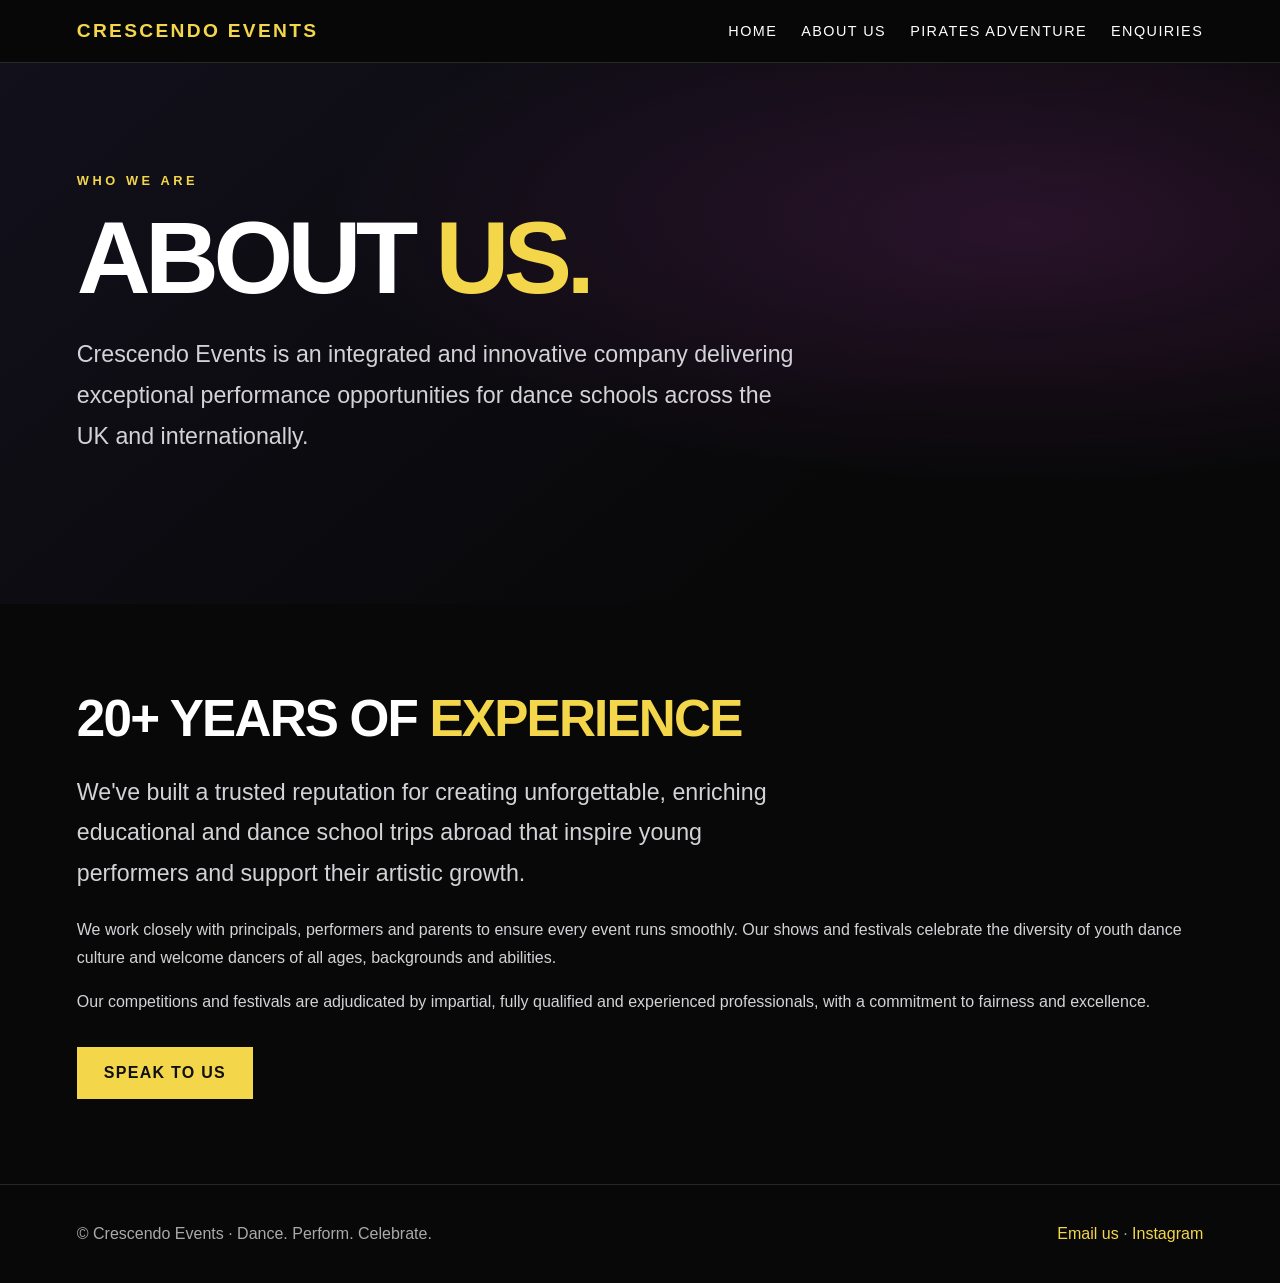
==== about.html @ 7852a8d0 "Add Crescendo Events website: about.html" ====
<!doctype html><html lang="en"><head><meta charset="utf-8"><meta name="viewport" content="width=device-width,initial-scale=1"><meta name="description" content="Crescendo Events creates exceptional international dance performance experiences."><title>About us | Crescendo Events</title><link rel="stylesheet" href="style.css"></head><body><header><a class="brand" href="index.html">CRESCENDO EVENTS</a><nav><a href="index.html">Home</a><a href="about.html">About us</a><a href="pirates.html">Pirates Adventure</a><a href="enquiries.html">Enquiries</a></nav></header><main><div class="hero"><div class="inner"><div class="eyebrow">Who we are</div><h1>ABOUT <span class="gold">US.</span></h1><p class="lead">Crescendo Events is an integrated and innovative company delivering exceptional performance opportunities for dance schools across the UK and internationally.</p></div></div><section><div class="inner"><h2>20+ years of <span class="gold">experience</span></h2><p class="lead">We've built a trusted reputation for creating unforgettable, enriching educational and dance school trips abroad that inspire young performers and support their artistic growth.</p><p>We work closely with principals, performers and parents to ensure every event runs smoothly. Our shows and festivals celebrate the diversity of youth dance culture and welcome dancers of all ages, backgrounds and abilities.</p><p>Our competitions and festivals are adjudicated by impartial, fully qualified and experienced professionals, with a commitment to fairness and excellence.</p><a class="button" href="enquiries.html">Speak to us</a></div></section></main><footer><span>© Crescendo Events · Dance. Perform. Celebrate.</span><span><a href="mailto:crescendoeventsinfo@gmail.com">Email us</a> · <a href="https://www.instagram.com/_crescendoevents/">Instagram</a></span></footer></body></html>
---- style.css ----
:root{--gold:#f4d64a;--bg:#080809;--card:#17171a;--muted:#b6b6bc}*{box-sizing:border-box}html{scroll-behavior:smooth}body{margin:0;background:var(--bg);color:#fff;font-family:Arial,Helvetica,sans-serif}a{color:inherit;text-decoration:none}header{position:sticky;top:0;z-index:10;background:#080809ed;border-bottom:1px solid #ffffff22;display:flex;justify-content:space-between;align-items:center;padding:20px 6%;gap:20px}header .brand{font-weight:900;letter-spacing:.12em;font-size:1.2rem;color:var(--gold)}nav{display:flex;flex-wrap:wrap;gap:24px}nav a{font-size:.9rem;text-transform:uppercase;letter-spacing:.1em}nav a:hover{color:var(--gold)}main{min-height:70vh}.hero{padding:110px 6% 125px;background:radial-gradient(ellipse at 80% 30%,#6b276b55,transparent 48%),linear-gradient(140deg,#12101b,#080809 70%)}.eyebrow{font-size:.8rem;letter-spacing:.28em;text-transform:uppercase;color:var(--gold);font-weight:700}h1{font-size:clamp(3.2rem,8vw,7rem);line-height:.98;text-transform:uppercase;letter-spacing:-.055em;margin:20px 0 26px;max-width:1000px}h2{font-size:clamp(2rem,4vw,3.6rem);text-transform:uppercase;letter-spacing:-.035em;margin:0 0 22px}h3{text-transform:uppercase;font-size:1.25rem}p{line-height:1.75;color:#d3d3d7}p.lead{font-size:clamp(1.15rem,2vw,1.45rem);max-width:720px}.gold{color:var(--gold)}.button{display:inline-block;padding:17px 27px;background:var(--gold);color:#101010;font-weight:800;text-transform:uppercase;letter-spacing:.08em;margin:15px 12px 0 0}.button.outline{background:transparent;border:1px solid var(--gold);color:var(--gold)}section{padding:85px 6%}.inner{max-width:1200px;margin:auto}.grid{display:grid;grid-template-columns:repeat(3,minmax(0,1fr));gap:22px}.grid.two{grid-template-columns:repeat(2,minmax(0,1fr))}.tile{background:var(--card);border:1px solid #ffffff1b;padding:30px;min-height:190px}.tile strong{color:var(--gold)}.strip{background:var(--gold);color:#0b0b0b;padding:55px 6%}.strip h2,.strip p{color:#0b0b0b}.strip .button{background:#0b0b0b;color:white}.muted{color:var(--muted)}footer{padding:40px 6%;border-top:1px solid #ffffff20;display:flex;justify-content:space-between;flex-wrap:wrap;gap:20px;color:#aaa}footer a{color:var(--gold)}.form{max-width:760px}.field{display:flex;flex-direction:column;gap:8px;margin:0 0 22px}.field label{font-weight:bold}.field input,.field select,.field textarea{background:#18181b;border:1px solid #5a5a5f;border-radius:0;padding:15px;color:white;font:inherit;width:100%}.field textarea{min-height:140px}.small{font-size:.85rem}.step{font-size:2.2rem;color:var(--gold);font-weight:900}details{padding:20px 0;border-bottom:1px solid #ffffff30}summary{cursor:pointer;font-weight:700}details p{margin-bottom:0}@media(max-width:750px){header{display:block;padding:18px 5%}nav{margin-top:18px;gap:14px}nav a{font-size:.75rem}.hero{padding:80px 5%}section{padding:65px 5%}.grid,.grid.two{grid-template-columns:1fr}h1{font-size:3.5rem}}
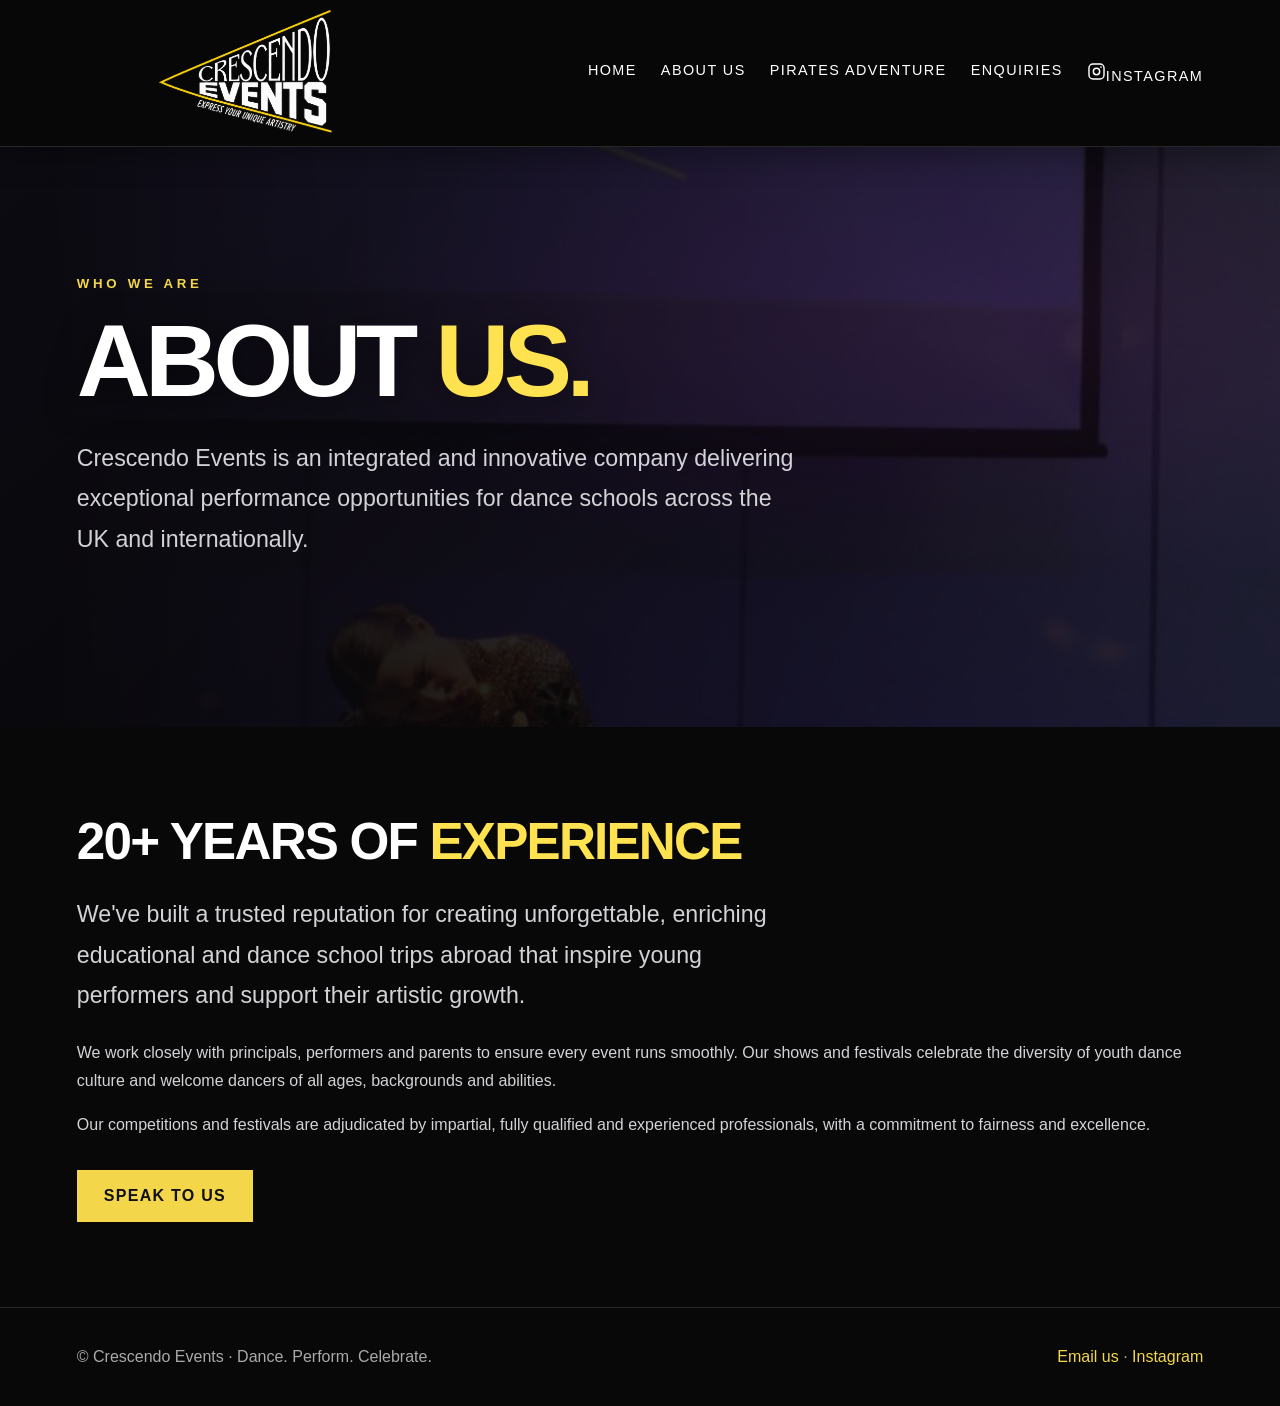
==== commit 32f0e55e: "Add Instagram navigation, gallery and clearly labelled fictional community quotes" ====
--- a/about.html
+++ b/about.html
@@ -1 +1 @@
-<!doctype html><html lang="en"><head><meta charset="utf-8"><meta name="viewport" content="width=device-width,initial-scale=1"><meta name="description" content="Crescendo Events creates exceptional international dance performance experiences."><title>About us | Crescendo Events</title><link rel="stylesheet" href="style.css"></head><body><header><a class="brand" href="index.html">CRESCENDO EVENTS</a><nav><a href="index.html">Home</a><a href="about.html">About us</a><a href="pirates.html">Pirates Adventure</a><a href="enquiries.html">Enquiries</a></nav></header><main><div class="hero"><div class="inner"><div class="eyebrow">Who we are</div><h1>ABOUT <span class="gold">US.</span></h1><p class="lead">Crescendo Events is an integrated and innovative company delivering exceptional performance opportunities for dance schools across the UK and internationally.</p></div></div><section><div class="inner"><h2>20+ years of <span class="gold">experience</span></h2><p class="lead">We've built a trusted reputation for creating unforgettable, enriching educational and dance school trips abroad that inspire young performers and support their artistic growth.</p><p>We work closely with principals, performers and parents to ensure every event runs smoothly. Our shows and festivals celebrate the diversity of youth dance culture and welcome dancers of all ages, backgrounds and abilities.</p><p>Our competitions and festivals are adjudicated by impartial, fully qualified and experienced professionals, with a commitment to fairness and excellence.</p><a class="button" href="enquiries.html">Speak to us</a></div></section></main><footer><span>© Crescendo Events · Dance. Perform. Celebrate.</span><span><a href="mailto:crescendoeventsinfo@gmail.com">Email us</a> · <a href="https://www.instagram.com/_crescendoevents/">Instagram</a></span></footer></body></html>+<!doctype html><html lang="en"><head><meta charset="utf-8"><meta name="viewport" content="width=device-width,initial-scale=1"><meta name="description" content="Crescendo Events creates exceptional international dance performance experiences."><title>About us | Crescendo Events</title><link rel="stylesheet" href="style.css"></head><body><header><a class="brand" href="index.html">CRESCENDO EVENTS</a><nav><a href="index.html">Home</a><a href="about.html">About us</a><a href="pirates.html">Pirates Adventure</a><a href="enquiries.html">Enquiries</a><a class="header-instagram" href="https://www.instagram.com/_crescendoevents?vrfl=MXExZ2s5ZWVnNHZlcA==" target="_blank" rel="noopener noreferrer" aria-label="Visit Crescendo Events on Instagram"><svg aria-hidden="true" width="19" height="19" viewBox="0 0 24 24" fill="none" stroke="currentColor" stroke-width="1.8"><rect x="2.5" y="2.5" width="19" height="19" rx="5"></rect><circle cx="12" cy="12" r="4"></circle><circle cx="17.7" cy="6.5" r="1" fill="currentColor" stroke="none"></circle></svg><span>Instagram</span></a></nav></header><main><div class="hero hero-about"><div class="hero-image" aria-hidden="true"></div><div class="inner"><div class="eyebrow">Who we are</div><h1>ABOUT <span class="gold">US.</span></h1><p class="lead">Crescendo Events is an integrated and innovative company delivering exceptional performance opportunities for dance schools across the UK and internationally.</p></div></div><section><div class="inner"><h2>20+ years of <span class="gold">experience</span></h2><p class="lead">We've built a trusted reputation for creating unforgettable, enriching educational and dance school trips abroad that inspire young performers and support their artistic growth.</p><p>We work closely with principals, performers and parents to ensure every event runs smoothly. Our shows and festivals celebrate the diversity of youth dance culture and welcome dancers of all ages, backgrounds and abilities.</p><p>Our competitions and festivals are adjudicated by impartial, fully qualified and experienced professionals, with a commitment to fairness and excellence.</p><a class="button" href="enquiries.html">Speak to us</a></div></section></main><footer><span>© Crescendo Events · Dance. Perform. Celebrate.</span><span><a href="mailto:crescendoeventsinfo@gmail.com">Email us</a> · <a href="https://www.instagram.com/_crescendoevents/">Instagram</a></span></footer></body></html>
--- a/style.css
+++ b/style.css
@@ -1 +1,11 @@
-:root{--gold:#f4d64a;--bg:#080809;--card:#17171a;--muted:#b6b6bc}*{box-sizing:border-box}html{scroll-behavior:smooth}body{margin:0;background:var(--bg);color:#fff;font-family:Arial,Helvetica,sans-serif}a{color:inherit;text-decoration:none}header{position:sticky;top:0;z-index:10;background:#080809ed;border-bottom:1px solid #ffffff22;display:flex;justify-content:space-between;align-items:center;padding:20px 6%;gap:20px}header .brand{font-weight:900;letter-spacing:.12em;font-size:1.2rem;color:var(--gold)}nav{display:flex;flex-wrap:wrap;gap:24px}nav a{font-size:.9rem;text-transform:uppercase;letter-spacing:.1em}nav a:hover{color:var(--gold)}main{min-height:70vh}.hero{padding:110px 6% 125px;background:radial-gradient(ellipse at 80% 30%,#6b276b55,transparent 48%),linear-gradient(140deg,#12101b,#080809 70%)}.eyebrow{font-size:.8rem;letter-spacing:.28em;text-transform:uppercase;color:var(--gold);font-weight:700}h1{font-size:clamp(3.2rem,8vw,7rem);line-height:.98;text-transform:uppercase;letter-spacing:-.055em;margin:20px 0 26px;max-width:1000px}h2{font-size:clamp(2rem,4vw,3.6rem);text-transform:uppercase;letter-spacing:-.035em;margin:0 0 22px}h3{text-transform:uppercase;font-size:1.25rem}p{line-height:1.75;color:#d3d3d7}p.lead{font-size:clamp(1.15rem,2vw,1.45rem);max-width:720px}.gold{color:var(--gold)}.button{display:inline-block;padding:17px 27px;background:var(--gold);color:#101010;font-weight:800;text-transform:uppercase;letter-spacing:.08em;margin:15px 12px 0 0}.button.outline{background:transparent;border:1px solid var(--gold);color:var(--gold)}section{padding:85px 6%}.inner{max-width:1200px;margin:auto}.grid{display:grid;grid-template-columns:repeat(3,minmax(0,1fr));gap:22px}.grid.two{grid-template-columns:repeat(2,minmax(0,1fr))}.tile{background:var(--card);border:1px solid #ffffff1b;padding:30px;min-height:190px}.tile strong{color:var(--gold)}.strip{background:var(--gold);color:#0b0b0b;padding:55px 6%}.strip h2,.strip p{color:#0b0b0b}.strip .button{background:#0b0b0b;color:white}.muted{color:var(--muted)}footer{padding:40px 6%;border-top:1px solid #ffffff20;display:flex;justify-content:space-between;flex-wrap:wrap;gap:20px;color:#aaa}footer a{color:var(--gold)}.form{max-width:760px}.field{display:flex;flex-direction:column;gap:8px;margin:0 0 22px}.field label{font-weight:bold}.field input,.field select,.field textarea{background:#18181b;border:1px solid #5a5a5f;border-radius:0;padding:15px;color:white;font:inherit;width:100%}.field textarea{min-height:140px}.small{font-size:.85rem}.step{font-size:2.2rem;color:var(--gold);font-weight:900}details{padding:20px 0;border-bottom:1px solid #ffffff30}summary{cursor:pointer;font-weight:700}details p{margin-bottom:0}@media(max-width:750px){header{display:block;padding:18px 5%}nav{margin-top:18px;gap:14px}nav a{font-size:.75rem}.hero{padding:80px 5%}section{padding:65px 5%}.grid,.grid.two{grid-template-columns:1fr}h1{font-size:3.5rem}}+:root{--gold:#f4d64a;--bg:#080809;--card:#17171a;--muted:#b6b6bc}*{box-sizing:border-box}html{scroll-behavior:smooth}body{margin:0;background:var(--bg);color:#fff;font-family:Arial,Helvetica,sans-serif}a{color:inherit;text-decoration:none}header{position:sticky;top:0;z-index:10;background:#080809ed;border-bottom:1px solid #ffffff22;display:flex;justify-content:space-between;align-items:center;padding:20px 6%;gap:20px}header .brand{font-weight:900;letter-spacing:.12em;font-size:1.2rem;color:var(--gold)}nav{display:flex;flex-wrap:wrap;gap:24px}nav a{font-size:.9rem;text-transform:uppercase;letter-spacing:.1em}nav a:hover{color:var(--gold)}main{min-height:70vh}.hero{padding:110px 6% 125px;background:radial-gradient(ellipse at 80% 30%,#6b276b55,transparent 48%),linear-gradient(140deg,#12101b,#080809 70%)}.eyebrow{font-size:.8rem;letter-spacing:.28em;text-transform:uppercase;color:var(--gold);font-weight:700}h1{font-size:clamp(3.2rem,8vw,7rem);line-height:.98;text-transform:uppercase;letter-spacing:-.055em;margin:20px 0 26px;max-width:1000px}h2{font-size:clamp(2rem,4vw,3.6rem);text-transform:uppercase;letter-spacing:-.035em;margin:0 0 22px}h3{text-transform:uppercase;font-size:1.25rem}p{line-height:1.75;color:#d3d3d7}p.lead{font-size:clamp(1.15rem,2vw,1.45rem);max-width:720px}.gold{color:var(--gold)}.button{display:inline-block;padding:17px 27px;background:var(--gold);color:#101010;font-weight:800;text-transform:uppercase;letter-spacing:.08em;margin:15px 12px 0 0}.button.outline{background:transparent;border:1px solid var(--gold);color:var(--gold)}section{padding:85px 6%}.inner{max-width:1200px;margin:auto}.grid{display:grid;grid-template-columns:repeat(3,minmax(0,1fr));gap:22px}.grid.two{grid-template-columns:repeat(2,minmax(0,1fr))}.tile{background:var(--card);border:1px solid #ffffff1b;padding:30px;min-height:190px}.tile strong{color:var(--gold)}.strip{background:var(--gold);color:#0b0b0b;padding:55px 6%}.strip h2,.strip p{color:#0b0b0b}.strip .button{background:#0b0b0b;color:white}.muted{color:var(--muted)}footer{padding:40px 6%;border-top:1px solid #ffffff20;display:flex;justify-content:space-between;flex-wrap:wrap;gap:20px;color:#aaa}footer a{color:var(--gold)}.form{max-width:760px}.field{display:flex;flex-direction:column;gap:8px;margin:0 0 22px}.field label{font-weight:bold}.field input,.field select,.field textarea{background:#18181b;border:1px solid #5a5a5f;border-radius:0;padding:15px;color:white;font:inherit;width:100%}.field textarea{min-height:140px}.small{font-size:.85rem}.step{font-size:2.2rem;color:var(--gold);font-weight:900}details{padding:20px 0;border-bottom:1px solid #ffffff30}summary{cursor:pointer;font-weight:700}details p{margin-bottom:0}@media(max-width:750px){header{display:block;padding:18px 5%}nav{margin-top:18px;gap:14px}nav a{font-size:.75rem}.hero{padding:80px 5%}section{padding:65px 5%}.grid,.grid.two{grid-template-columns:1fr}h1{font-size:3.5rem}}
+/* Enhanced theatrical brand treatment; photography loads when PDF assets are uploaded. */
+header{backdrop-filter:blur(16px);box-shadow:0 8px 30px #0005}.brand{display:flex;align-items:center;gap:12px}.brand:before{content:"";width:33px;height:30px;display:inline-block;background:linear-gradient(150deg,transparent 45%,#f4d64a 46% 49%,transparent 50%),linear-gradient(30deg,transparent 45%,#f4d64a 46% 49%,transparent 50%);border-left:2px solid var(--gold)}.hero{position:relative;overflow:hidden;isolation:isolate;min-height:580px;display:flex;align-items:center}.hero .inner{position:relative;z-index:2;width:100%}.hero-image{position:absolute;z-index:-1;inset:0;background-size:cover;background-position:center;opacity:.48;transform:scale(1.04);animation:reveal 1.6s ease-out both}.hero-home .hero-image{background-image:linear-gradient(90deg,#080809 10%,#08080977 62%,#08080944),url('assets/performance-stage.jpg')}.hero-pirates .hero-image{background-image:linear-gradient(90deg,#080809 10%,#08080977 65%,#08080944),url('assets/pirates-stage.jpg')}.hero-about .hero-image{background-image:linear-gradient(90deg,#080809 10%,#08080988 65%,#08080955),url('assets/dancer.jpg')}@keyframes reveal{from{opacity:0;transform:scale(1.1)}to{opacity:.48;transform:scale(1.04)}}.tile{transition:transform .25s,border-color .25s}.tile:hover{transform:translateY(-5px);border-color:#f4d64a88}.button{transition:transform .2s,filter .2s}.button:hover{transform:translateY(-3px);filter:brightness(1.08)}.hero h1{text-shadow:0 5px 35px #0008}.eyebrow{font-size:.83rem}.gold{color:#ffe24f}@media(prefers-reduced-motion:reduce){.hero-image,.tile,.button{animation:none;transition:none}}
+/* Official Crescendo Events identity */
+header .brand{font-size:0;letter-spacing:0;min-width:155px;min-height:62px;display:inline-flex;align-items:center}header .brand:before{display:none}header .brand:after{content:"";display:block;width:165px;height:72px;background:url('assets/crescendo-logo.png.png') center/contain no-repeat}.brand img{display:block;width:165px;max-height:75px;object-fit:contain}.hero-home .hero-image{background-image:linear-gradient(90deg,#080809 5%,#080809aa 52%,#08080955),url('assets/performance-stage.jpg')}.hero-pirates .hero-image{background-image:linear-gradient(90deg,#080809 5%,#080809aa 52%,#08080955),url('assets/pirates-stage.jpg')}.hero-about .hero-image{background-image:linear-gradient(90deg,#080809 5%,#080809aa 52%,#08080955),url('assets/dancer.jpg')}.event-photo{width:100%;height:320px;object-fit:cover;display:block}.photo-grid{display:grid;grid-template-columns:repeat(3,1fr);gap:12px}.partner-logos{display:flex;align-items:center;justify-content:center;gap:40px;flex-wrap:wrap;padding:35px 0}.partner-logos img{width:180px;height:135px;object-fit:contain}.brand-mark{display:block;width:230px;max-width:65vw;margin-bottom:22px}@media(max-width:750px){.photo-grid{grid-template-columns:1fr}.event-photo{height:230px}header .brand:after{width:135px;height:58px}}
+
+/* Larger current logo in top navigation; old hero logo removed */
+header .brand{min-width:230px;min-height:92px;flex-shrink:0}header .brand:after{width:230px;height:95px}header{padding-top:12px;padding-bottom:12px}.hero-home .brand-mark{display:none!important}@media(max-width:750px){header .brand{min-width:180px;min-height:75px}header .brand:after{width:180px;height:76px}}
+
+/* Larger Crescendo Events masthead logo */
+header .brand{min-width:320px;min-height:128px}header .brand:after{width:320px;height:130px}header{padding-top:8px;padding-bottom:8px}@media(max-width:900px){header .brand{min-width:235px;min-height:95px}header .brand:after{width:235px;height:98px}}@media(max-width:750px){header .brand{min-width:215px;min-height:88px}header .brand:after{width:215px;height:90px}}
